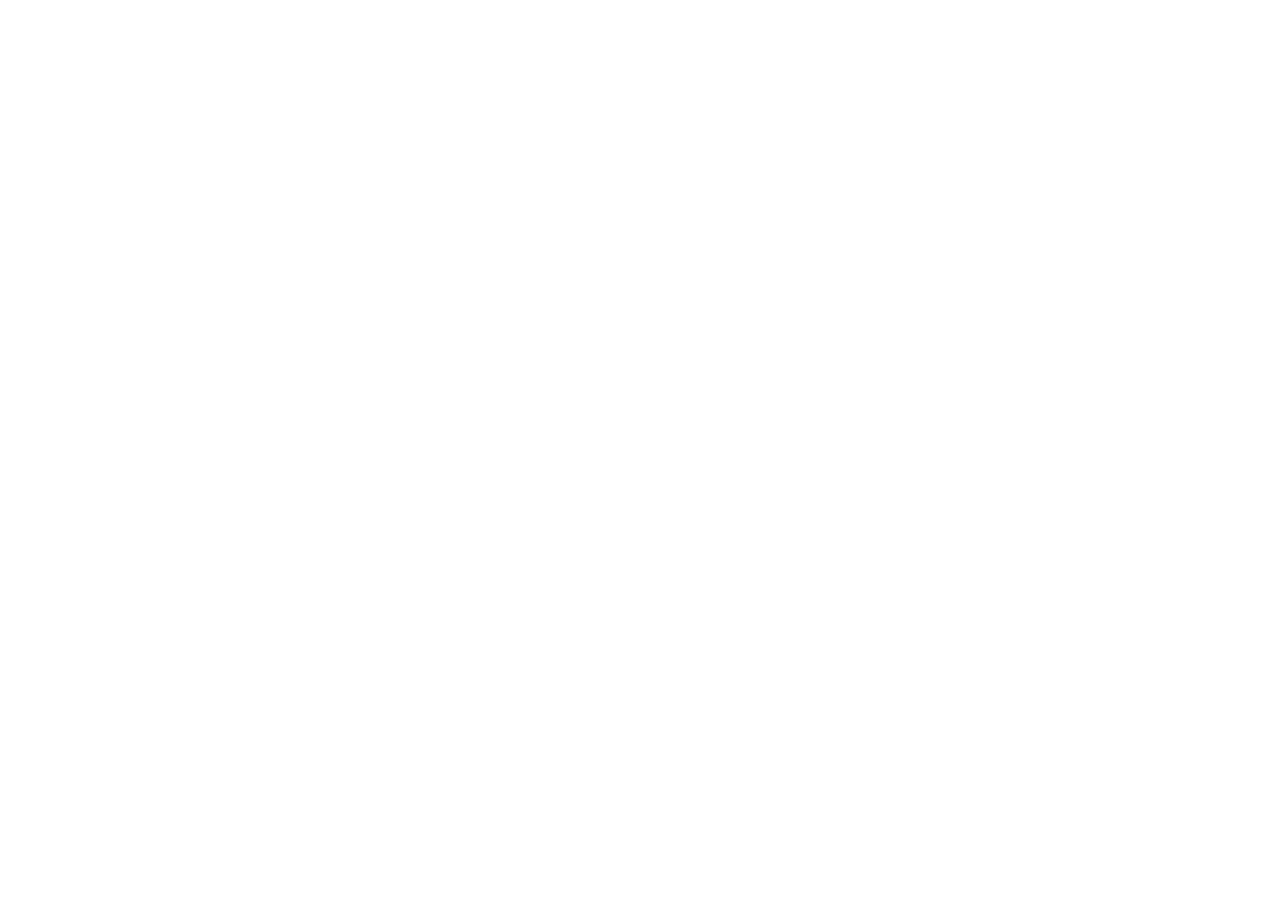
==== index.html @ edfd23cc "Initial commit" ====
<!DOCTYPE html>
<html lang="en">
<head>
    <meta charset="UTF-8">
    <meta name="viewport" content="width=device-width, initial-scale=1.0">
    <title>Document</title>
</head>
<body>

</body>
</html>
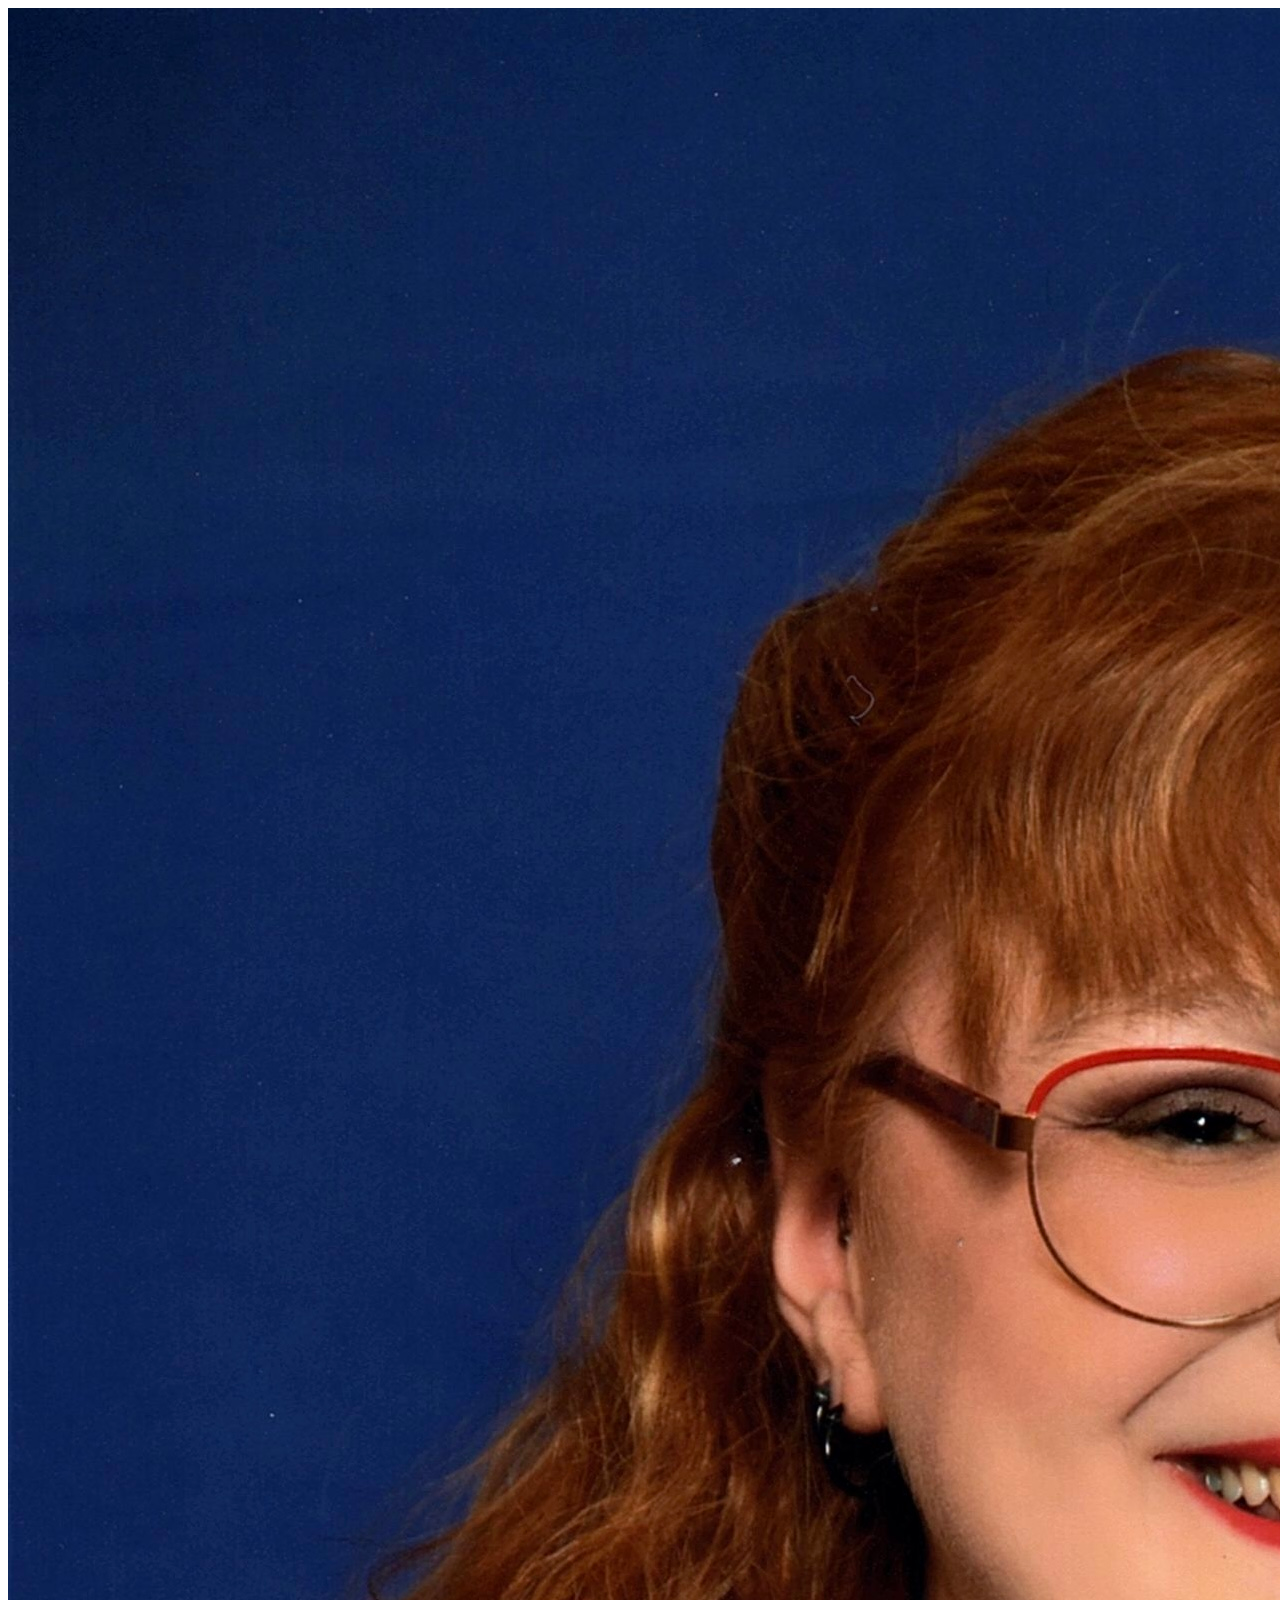
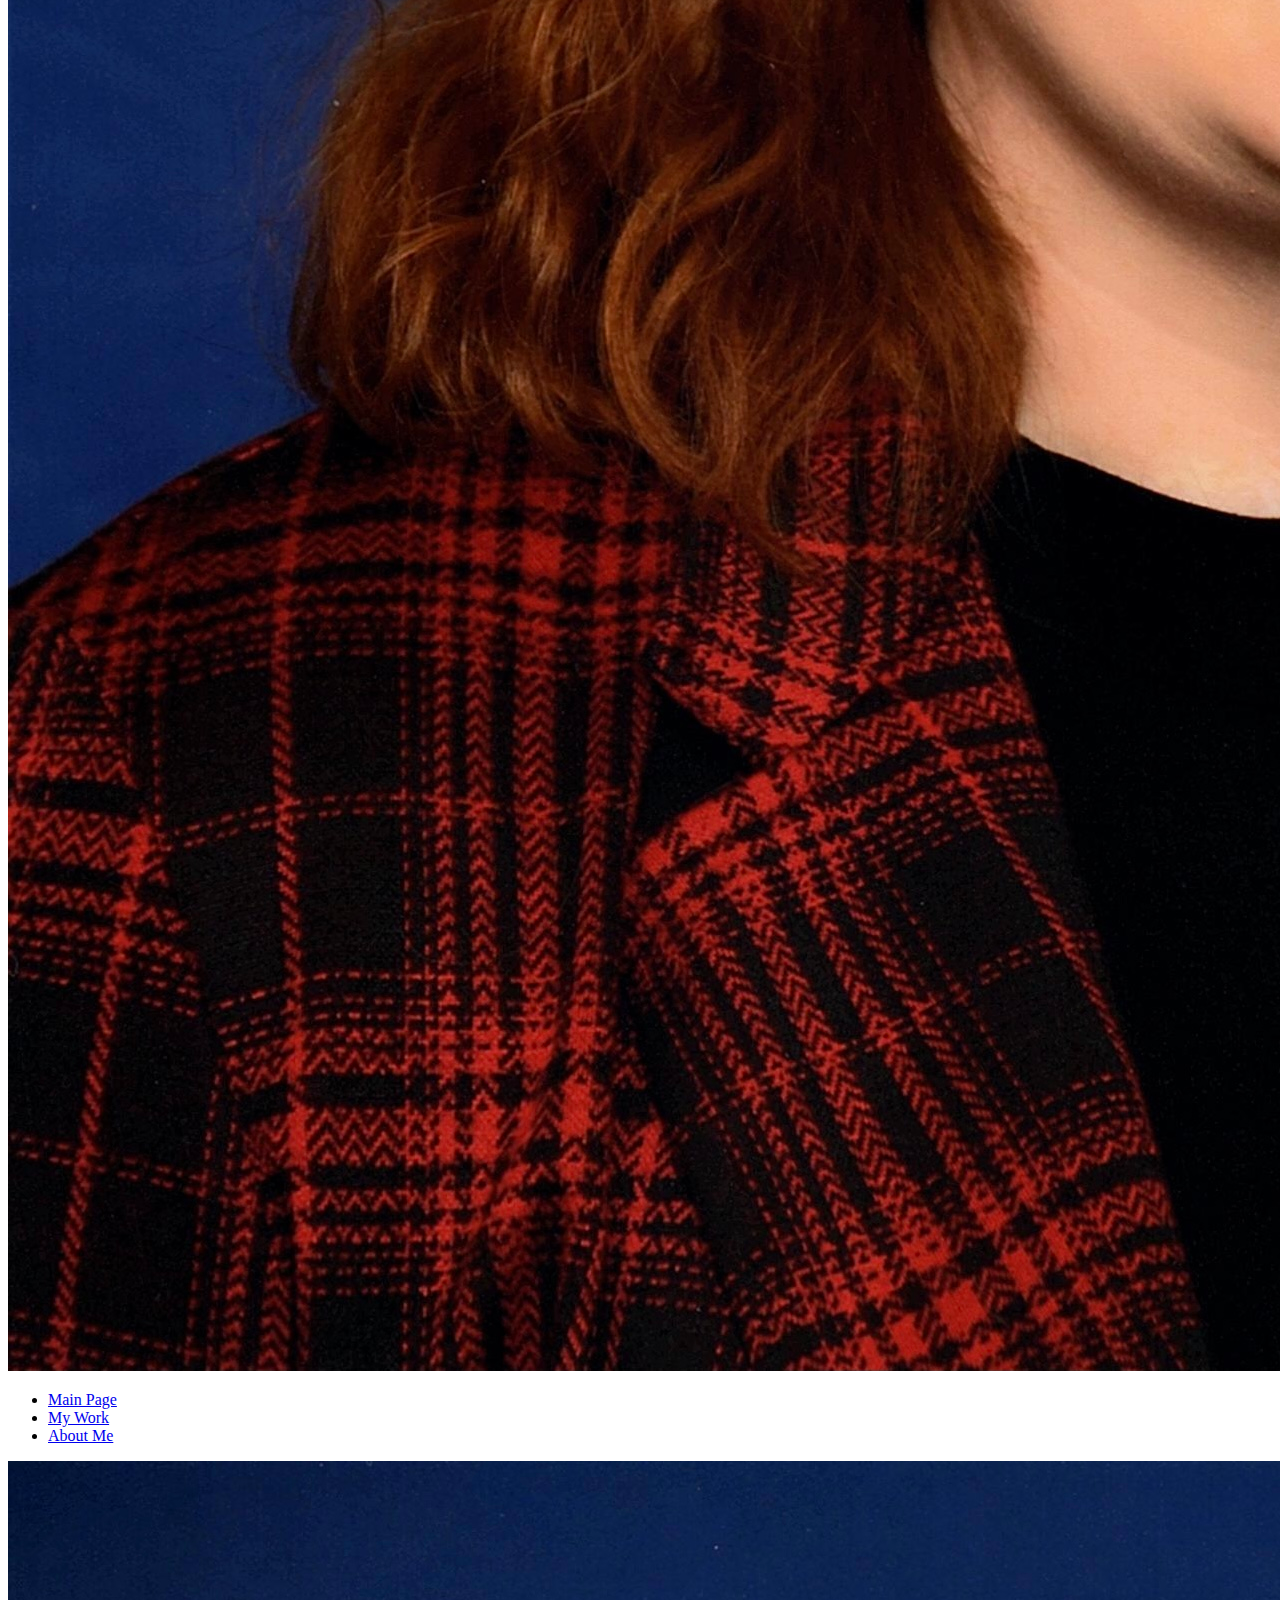
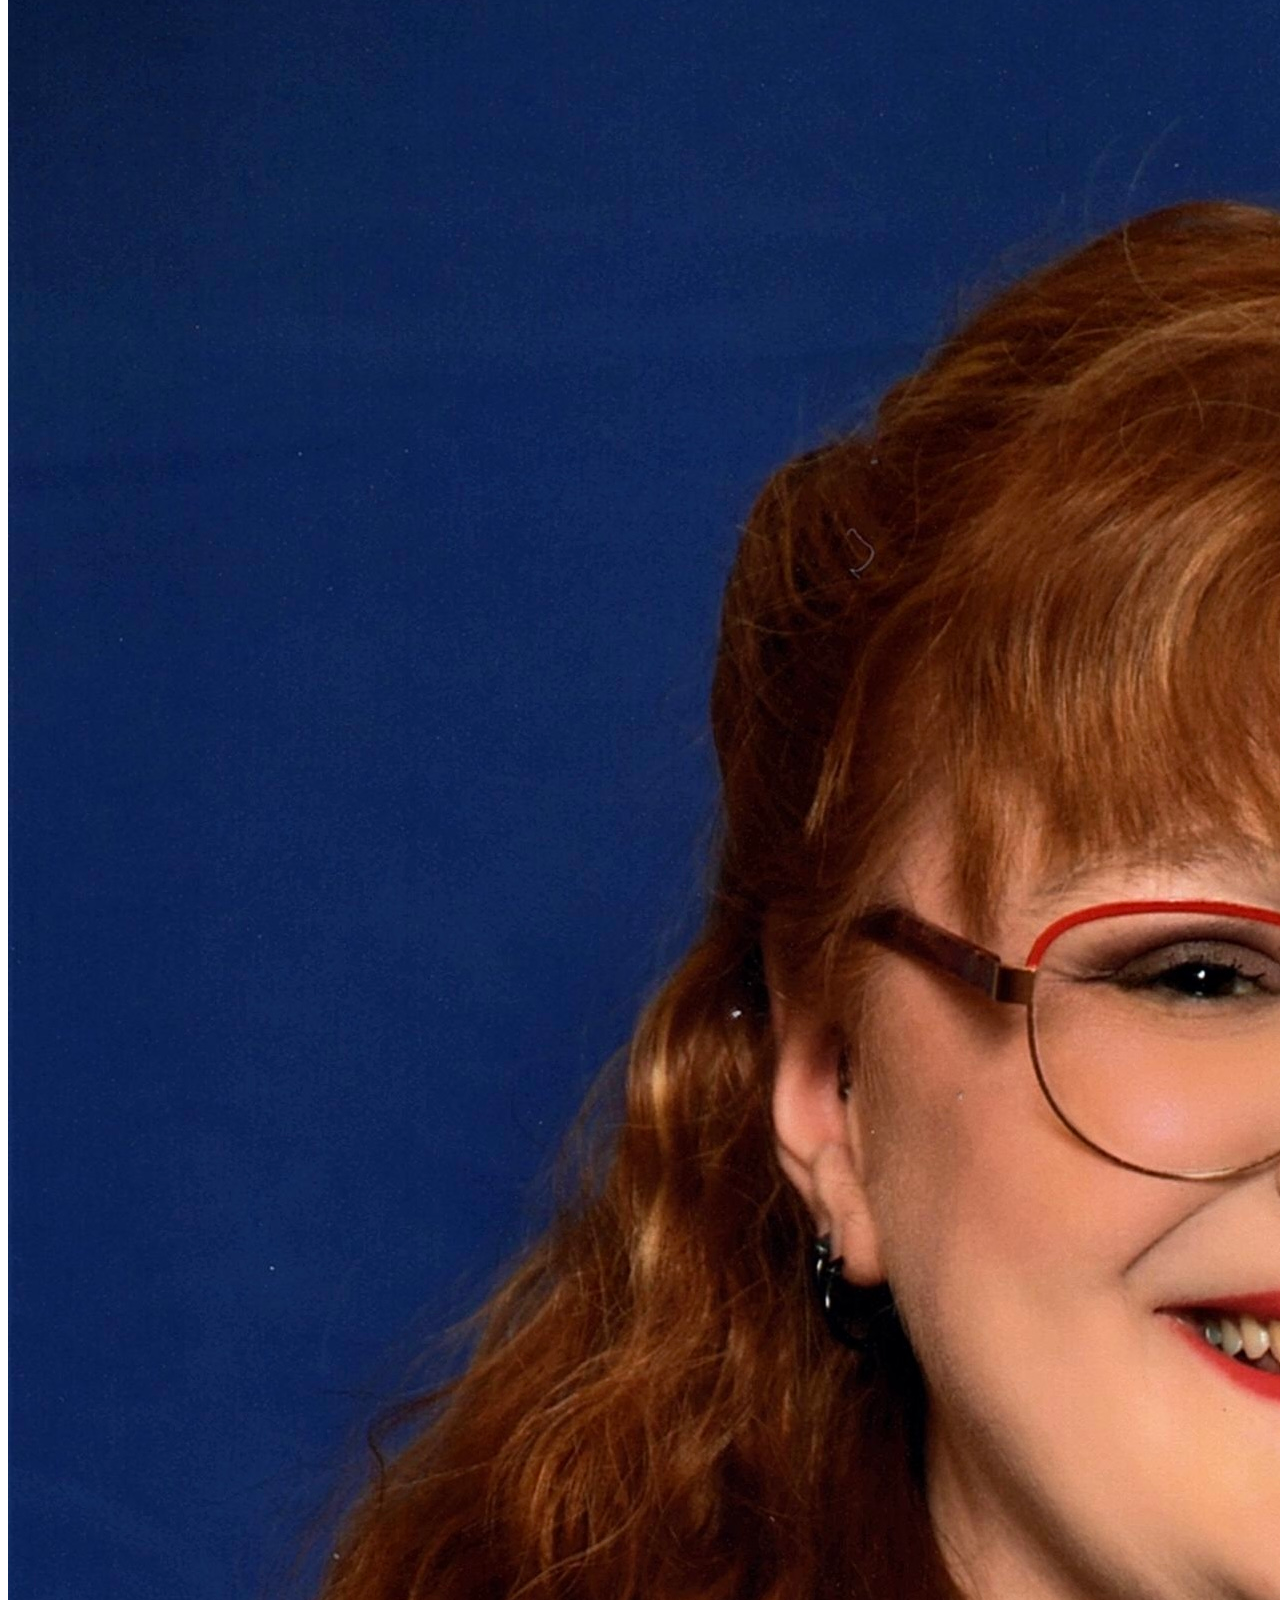
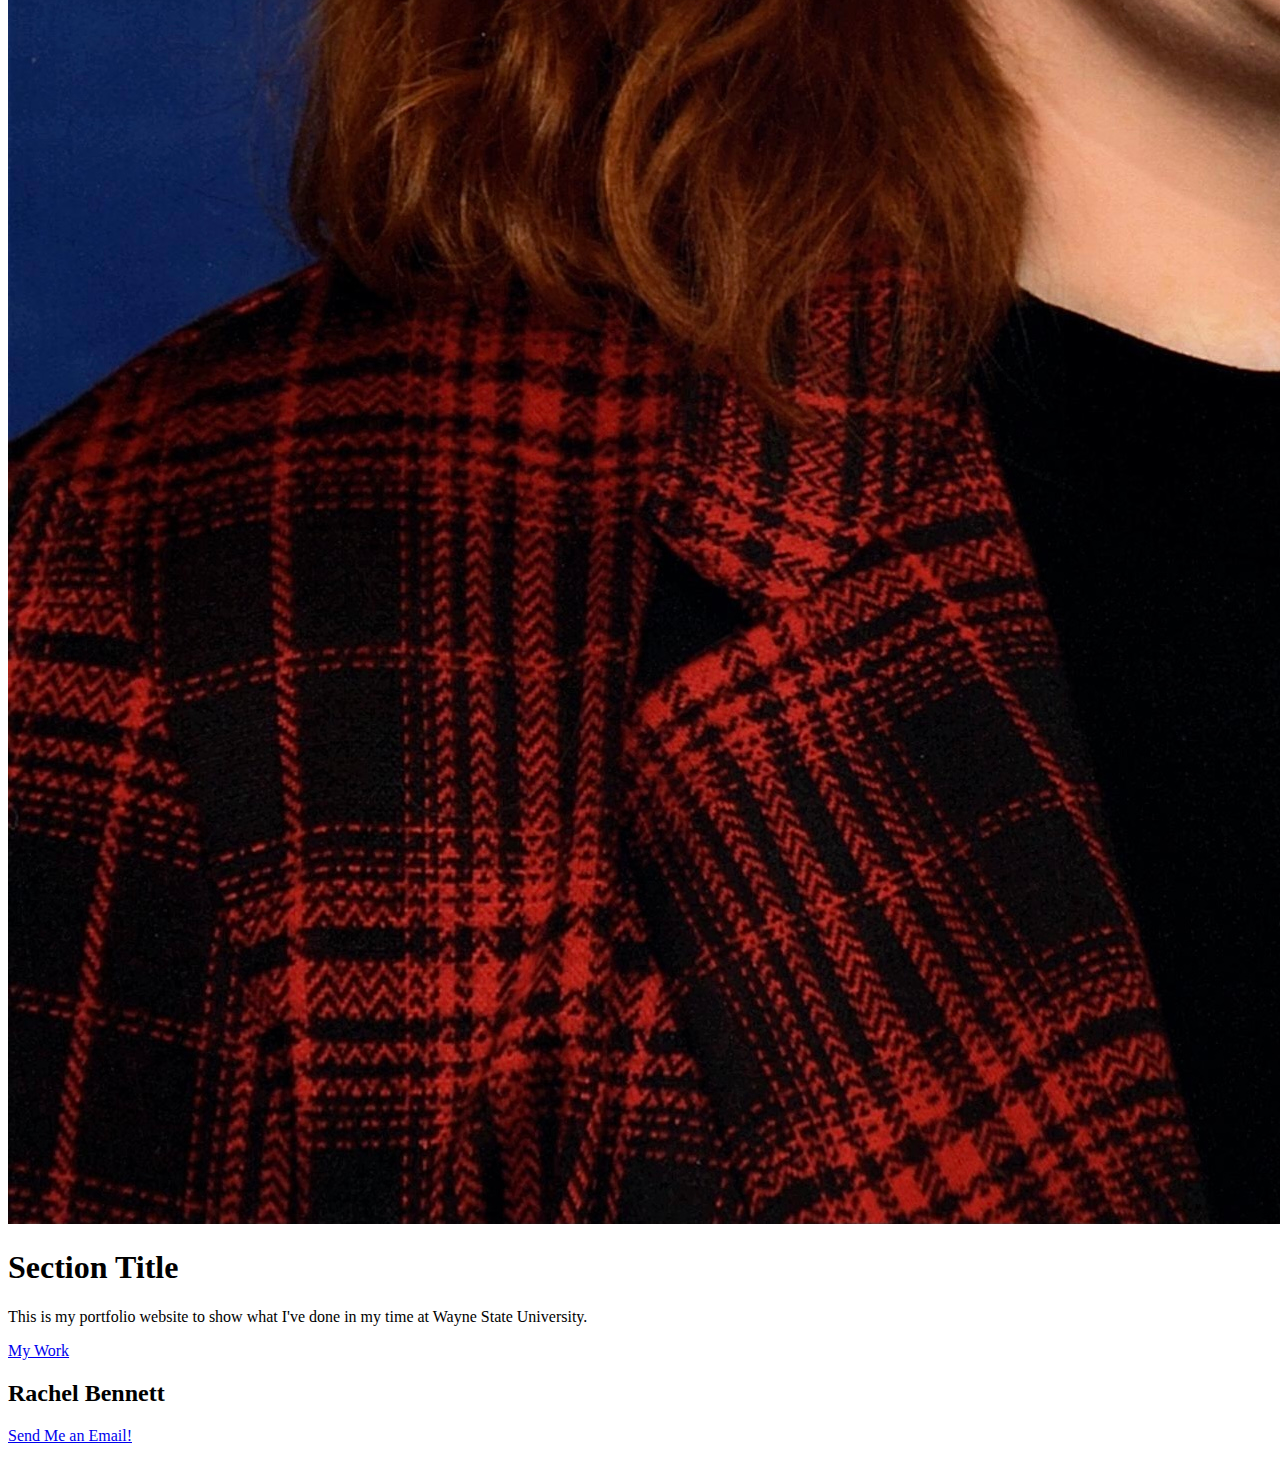
==== commit 06984417: "adds changes requested to html" ====
--- a/index.html
+++ b/index.html
@@ -3,9 +3,32 @@
 <head>
     <meta charset="UTF-8">
     <meta name="viewport" content="width=device-width, initial-scale=1.0">
-    <title>Document</title>
+    <title>Rachel Bennett - Portfolio</title>
 </head>
 <body>
-
+   <header>
+       <nav>
+           <img src="Images/rachel-bennett-photo.jpg" alt="Rachel Bennett Graduation Photo">
+           <ul>
+               <li> <a href="index.html">Main Page</a> </li>
+               <li> <a href="my-work.html">My Work</a> </li>
+               <li> <a href="about-me.html">About Me</a> </li>
+           </ul>
+        </nav>
+   </header>
+   <main>
+       <div><img src="Images/rachel-bennett-photo.jpg" alt=""></div>
+       <div>
+           <h1>Section Title</h1>
+           <p>This is my portfolio website to show what I've done in my time at Wayne State University.</p>
+           <a href="my-work.html">My Work</a>
+       </div>
+   </main>
+   <footer>
+        <div>
+            <h2>Rachel Bennett</h2>
+            <p><a href="mailto: rb27500@gmail.com">Send Me an Email!</a></p>
+        </div>
+   </footer>
 </body>
 </html>
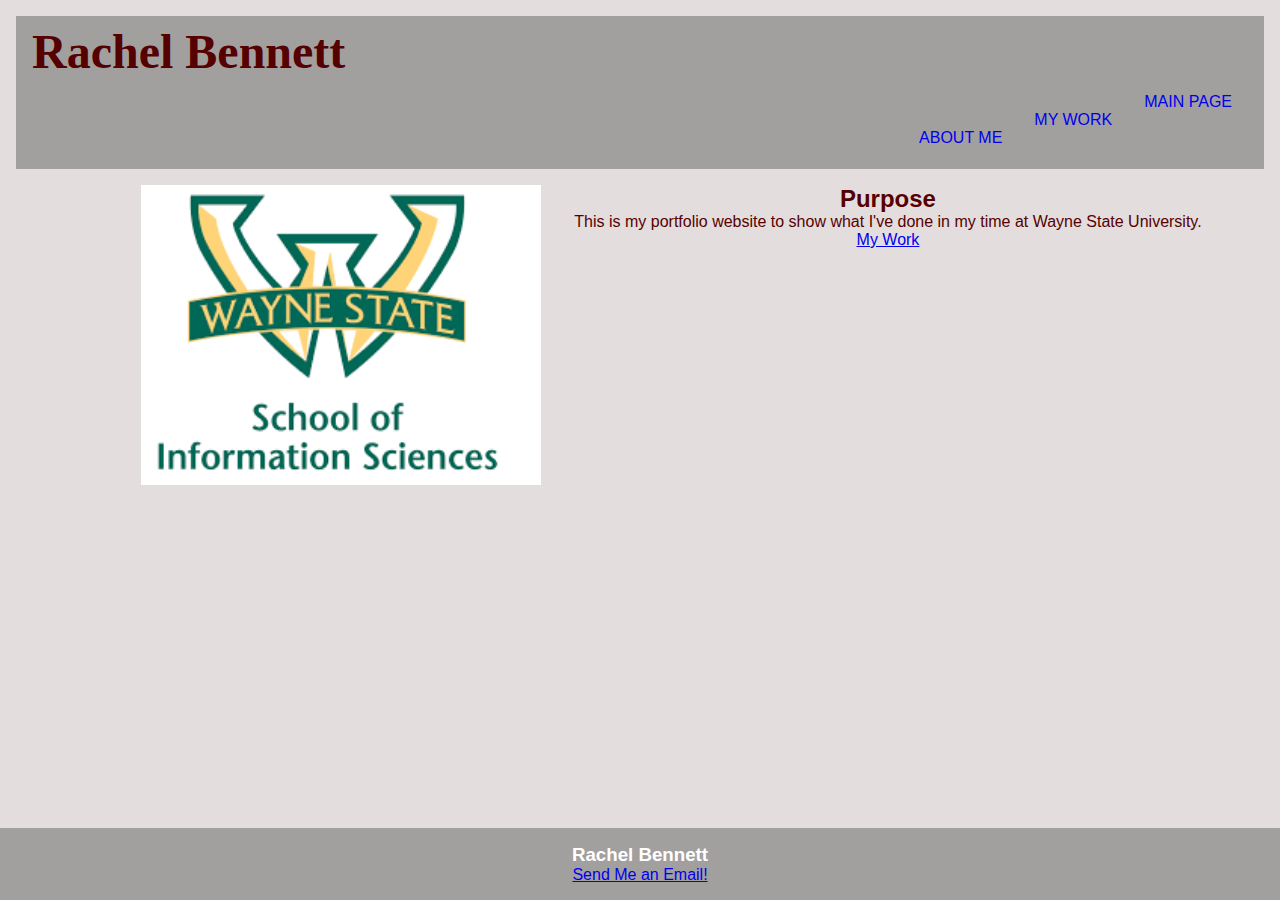
==== commit 97f752b1: "Merge pull request #4 from INF6420/css" ====
--- a/index.html
+++ b/index.html
@@ -4,12 +4,13 @@
     <meta charset="UTF-8">
     <meta name="viewport" content="width=device-width, initial-scale=1.0">
     <title>Rachel Bennett - Portfolio</title>
+    <link rel="stylesheet" href="style.css">
 </head>
 <body>
    <header>
        <nav>
-           <img src="Images/rachel-bennett-photo.jpg" alt="Rachel Bennett Graduation Photo">
-           <ul>
+           <h1 style="font-family:fantasy; font-size: 300%; ">Rachel Bennett</h1>
+           <ul class="topnav">
                <li> <a href="index.html">Main Page</a> </li>
                <li> <a href="my-work.html">My Work</a> </li>
                <li> <a href="about-me.html">About Me</a> </li>
@@ -17,16 +18,16 @@
         </nav>
    </header>
    <main>
-       <div><img src="Images/rachel-bennett-photo.jpg" alt=""></div>
-       <div>
-           <h1>Section Title</h1>
+       <div class="div1"><img src="Images/waynestatelogo.png" alt="Wayne State logo" style="width: 400px;height: 300px"></div>
+       <div class="div2">
+           <h2>Purpose</h2>
            <p>This is my portfolio website to show what I've done in my time at Wayne State University.</p>
            <a href="my-work.html">My Work</a>
        </div>
    </main>
-   <footer>
+   <footer class="footer">
         <div>
-            <h2>Rachel Bennett</h2>
+            <h3>Rachel Bennett</h3>
             <p><a href="mailto: rb27500@gmail.com">Send Me an Email!</a></p>
         </div>
    </footer>
--- a/style.css
+++ b/style.css
@@ -0,0 +1,96 @@
+* {
+    box-sizing: border-box;
+    padding: 0;
+    margin: 0;
+}
+
+body {
+    background-color: rgb(227, 221, 221);
+    color: rgb(86, 1, 1);
+    font-family:'Trebuchet MS', 'Lucida Sans Unicode', 'Lucida Grande', 'Lucida Sans', Arial, sans-serif
+}
+
+img {
+    max-width: 100%;
+}
+
+header {
+    margin: 1em 1em 0 1em;
+    padding: 0.5rem 1rem;
+    background-color: rgb(162, 159, 159);
+}
+
+main {
+    padding: 1rem 1rem 2rem;
+}
+
+footer {
+    padding: 1rem;
+    background-color: rgb(162, 159, 159);
+    color: rgb(255, 255, 255)
+}
+
+nav a {
+    text-transform: uppercase;
+    text-decoration: none;
+}
+
+.main-menu {
+    position: relative;
+}
+
+.topnav {
+    overflow: hidden;
+}
+
+.topnav a {
+    float: right;
+    display: block;
+    text-align: center;
+    padding: 14px 16px;
+    text-decoration: none;
+}
+
+.topnav a:hover {
+    background-color: white;
+    color: black;
+}
+
+.div1 {
+    float: left;
+    padding-left: 10%;
+}
+
+.div2 {
+    float: right;
+    text-align: center;
+    padding-right: 5%;
+}
+
+.footer {
+    position: fixed;
+    left: 0;
+    bottom: 0;
+    width: 100%;
+    text-align: center;
+}
+
+.div3 {
+    float: right;
+    padding-right: 5%;
+    padding-bottom: 5%;
+}
+
+.div4 {
+    float: left;
+    padding-left: 10%;
+    padding-top: 5%;
+    text-align: left;
+    position: absolute;
+    inline-size: 50%;
+}
+
+.my-work {
+    text-align: left;
+    padding-left: 10%;
+}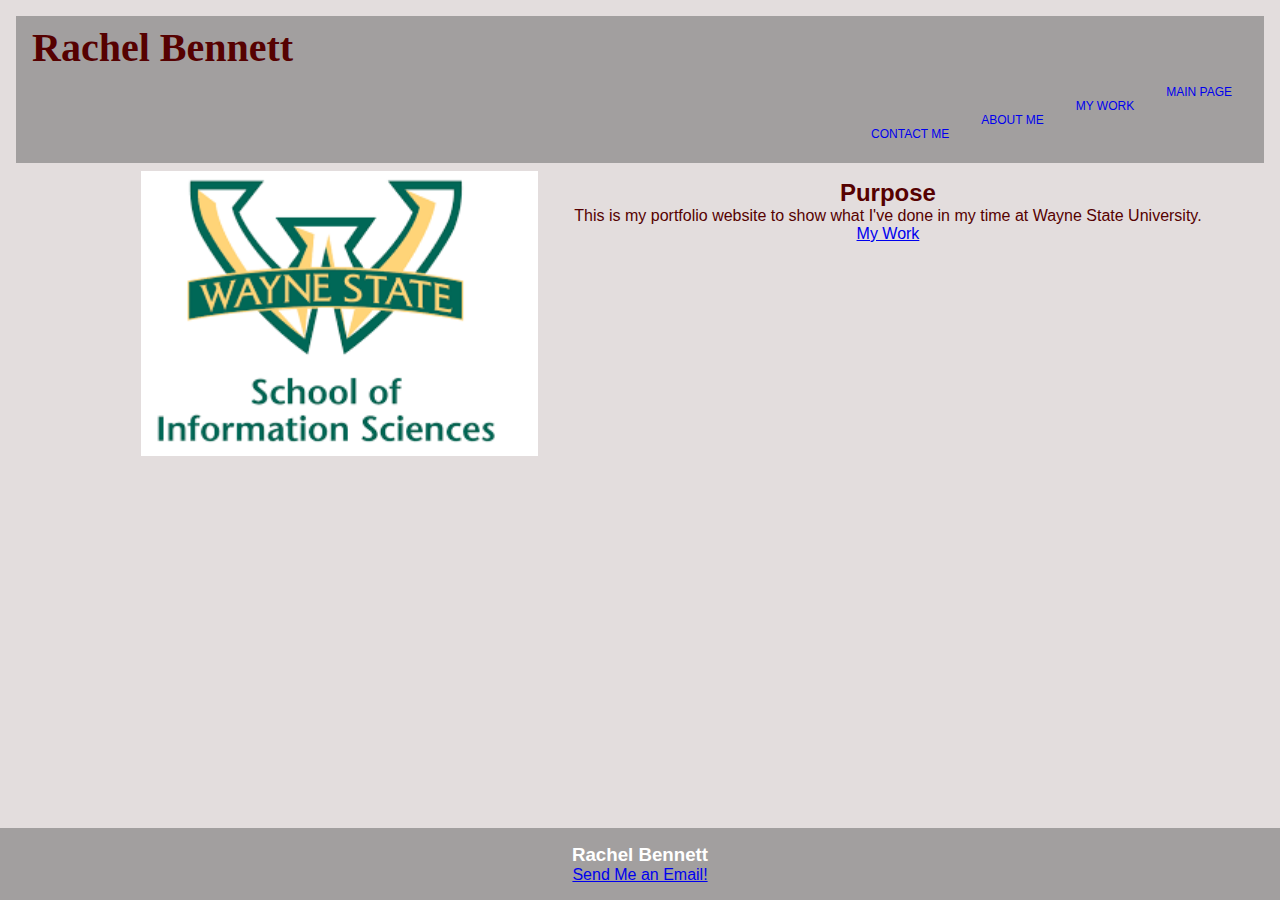
==== commit e276c853: "changes made for audit and new page" ====
--- a/index.html
+++ b/index.html
@@ -9,16 +9,17 @@
 <body>
    <header>
        <nav>
-           <h1 style="font-family:fantasy; font-size: 300%; ">Rachel Bennett</h1>
+           <h1 style="font-family:fantasy; font-size: 250%; ">Rachel Bennett</h1>
            <ul class="topnav">
                <li> <a href="index.html">Main Page</a> </li>
                <li> <a href="my-work.html">My Work</a> </li>
                <li> <a href="about-me.html">About Me</a> </li>
+               <li> <a href="contact.html">Contact Me</a></li>
            </ul>
         </nav>
    </header>
    <main>
-       <div class="div1"><img src="Images/waynestatelogo.png" alt="Wayne State logo" style="width: 400px;height: 300px"></div>
+       <div class="div1"><img src="Images/waynestatelogo.png" alt="Wayne State logo" style="width: 397.5px;height: 285px"></div>
        <div class="div2">
            <h2>Purpose</h2>
            <p>This is my portfolio website to show what I've done in my time at Wayne State University.</p>
--- a/style.css
+++ b/style.css
@@ -41,6 +41,7 @@
 
 .topnav {
     overflow: hidden;
+    font-size: 12px;
 }
 
 .topnav a {
@@ -59,6 +60,8 @@
 .div1 {
     float: left;
     padding-left: 10%;
+    position: relative;
+    bottom: 8px;
 }
 
 .div2 {
@@ -82,15 +85,78 @@
 }
 
 .div4 {
-    float: left;
     padding-left: 10%;
     padding-top: 5%;
     text-align: left;
-    position: absolute;
+    position: relative;
+    bottom: 80px;
     inline-size: 50%;
+}
+
+.div5 {
+    text-align: left;
+    margin-left: 2%;
+    margin-right: 2%;
+    margin-top: 1%;
+    margin-bottom: 1%;
+    zoom: .75;
 }
 
 .my-work {
     text-align: left;
     padding-left: 10%;
+}
+
+.error {
+    border-color: red;
+}
+
+.error-message {
+    color: red;
+    margin: -1em 0 1.5em;
+}
+
+label {
+    display: block;
+    font-weight: 700;
+    margin-bottom: 0.5em;
+}
+
+.form-input{
+    border: 2px solid #ccc;
+    border-radius: 4px;
+    font-size: 16px;
+    font-weight: 400;
+    padding: 1em;
+    margin-bottom: 1.5em;
+    width: 100%;
+}
+
+.form-input:focus {
+    outline: none;
+    border: black;
+}
+
+[type="submit"] {
+    background: rgb(162, 159, 159);
+    color:rgb(86, 1, 1);
+    width: 100%;
+    font-weight: 700;
+    text-transform: uppercase;
+    letter-spacing: 1px;
+    border-radius: 4px;
+    border: 0;
+    padding: 0.5em;
+    cursor: pointer;
+}
+
+[type="submit"]:hover,
+[type="submit"]:focus {
+    background: rgb(80, 77, 77);
+    color: rgb(224, 38, 38);
+}
+
+textarea {
+    height: 150px;
+    resize: vertical;
 }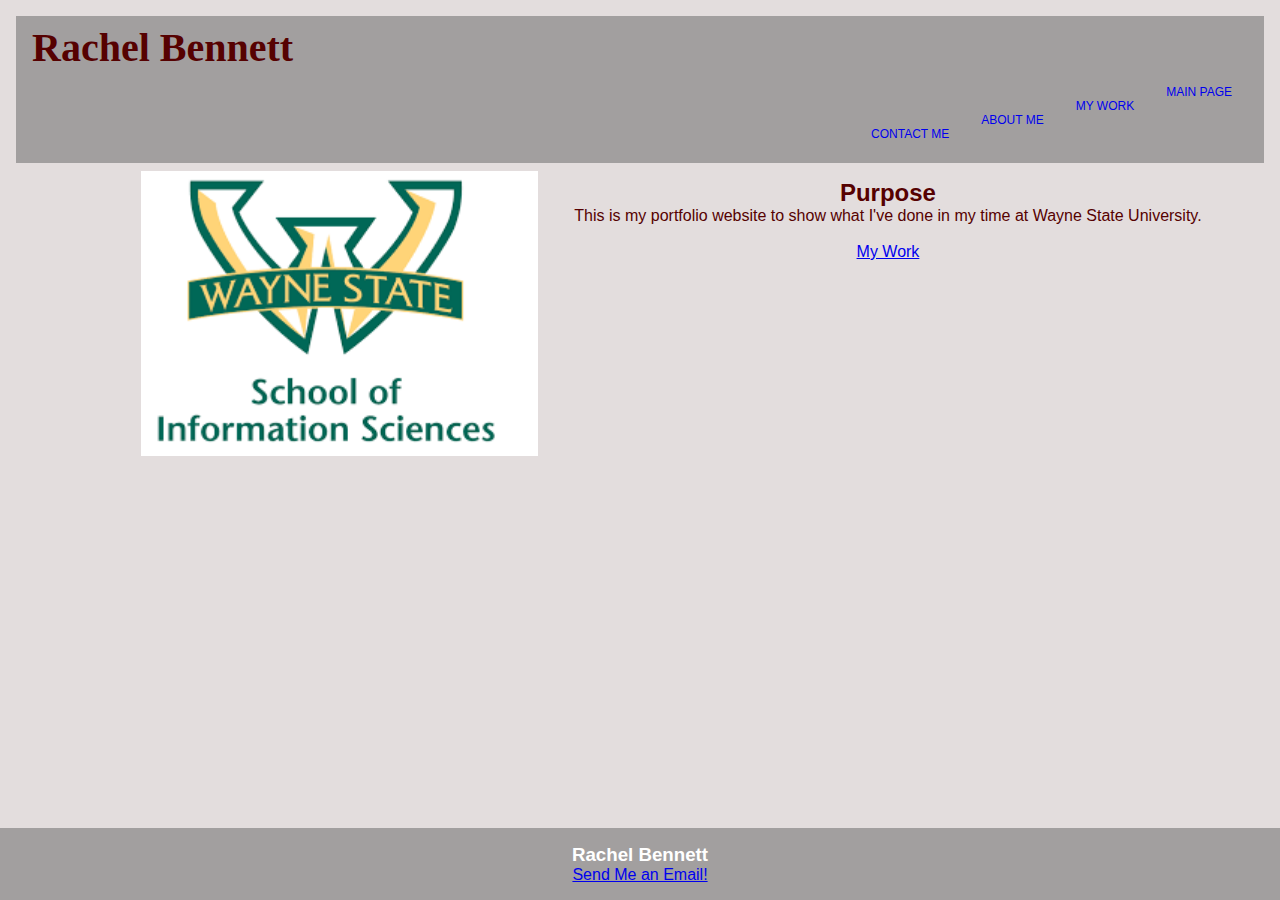
==== commit 4379a67c: "Merge pull request #7 from INF6420/Edits" ====
--- a/index.html
+++ b/index.html
@@ -23,6 +23,7 @@
        <div class="div2">
            <h2>Purpose</h2>
            <p>This is my portfolio website to show what I've done in my time at Wayne State University.</p>
+           <br>
            <a href="my-work.html">My Work</a>
        </div>
    </main>
